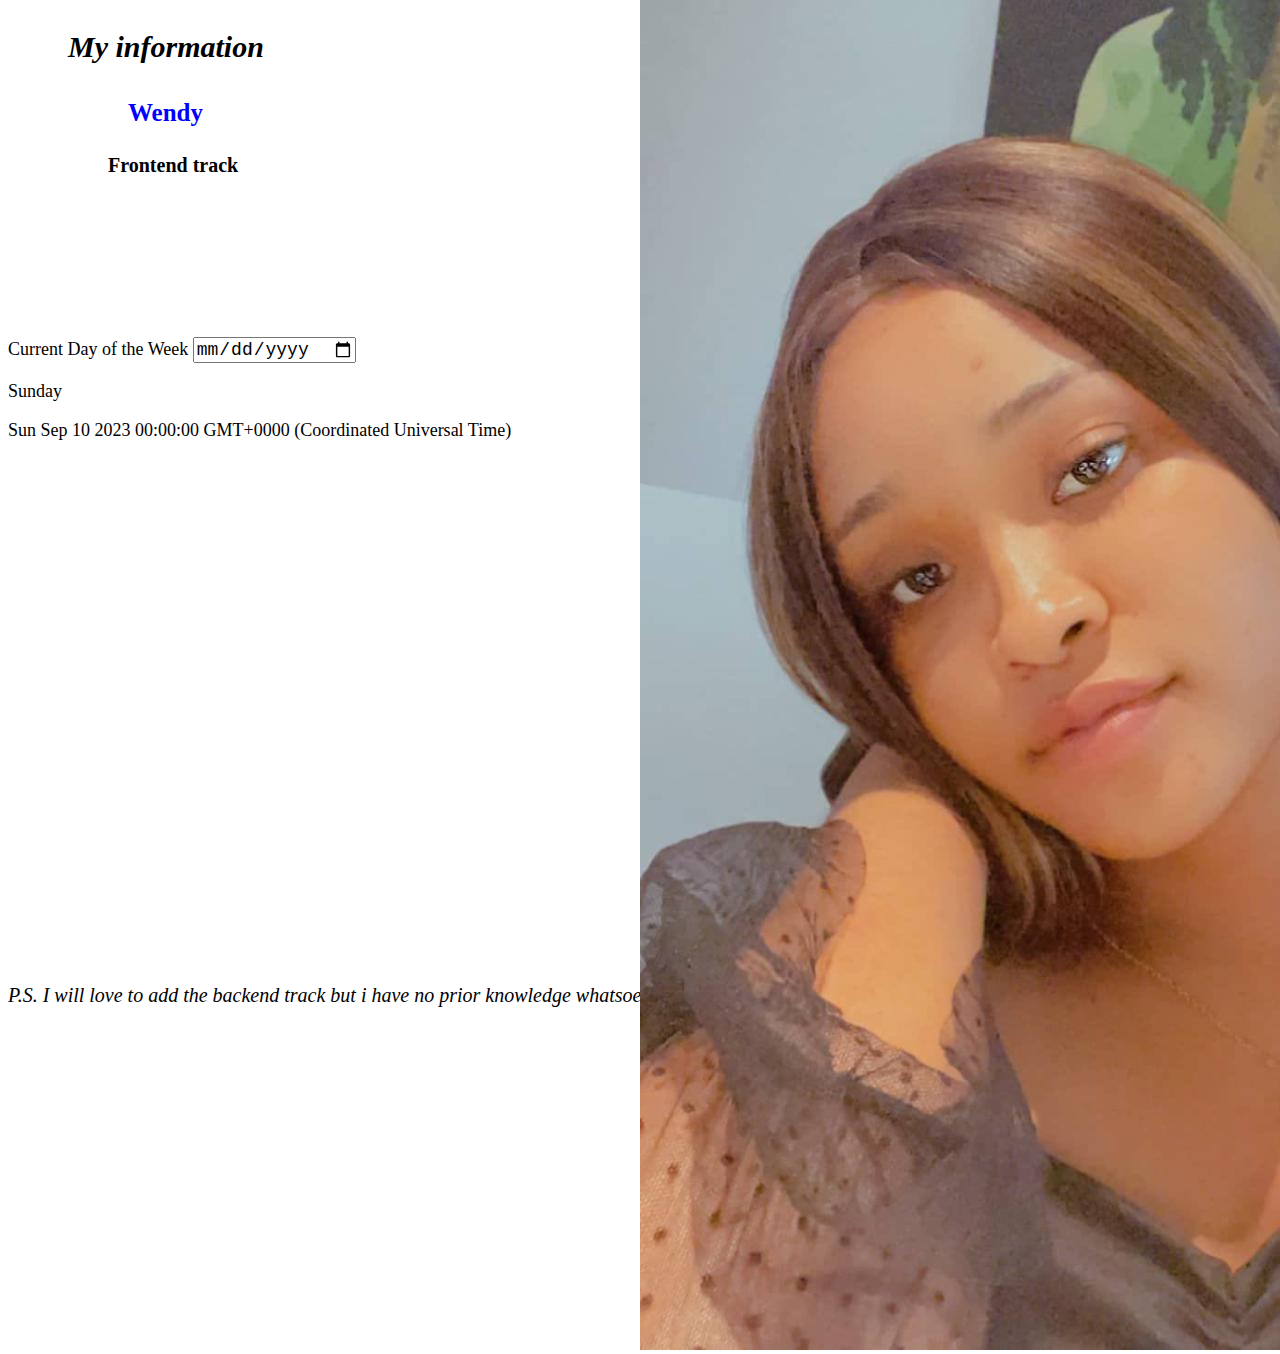
==== Stage 1 task/stg1.html @ 840ec139 "Add files via upload" ====
<!DOCTYPE html>
<html lang="en">
<head>
    <meta charset="UTF-8">
    <meta name="viewport" content="width=device-width, initial-scale=1.0">
    <link rel="stylesheet" href="stg1.css">
    <title>Stage 1 webpage</title>
</head>
<body>
    <h1 id="info">My information</h1>

    <h3 data-testid="slackUserName" id="sun">Wendy</h3>

    <div data-testid="myTrack", id="track">
        <h4>Frontend track</h4>
    </div>

    <div data-testid="slackDisplayImage" id="displayImage">
        <img src="slackdp.jpg" alt="Wendy's slack profile photo">
    </div>

    <div data-testid="currentdayOfTheWeek" class="dates" id="dayOfWeek">
        <label>Current Day of the Week</label>
        <input type="date" id="dayOfWeek">
        <br>
        <p>Sunday</p>
    </div>

    <div data-testid="currentUTCTime" class="dates" id="utcTime">
        <p id="demo"></p>

<script >
const d = new Date(Date.UTC(2023, 08, 10));
document.getElementById("demo").innerHTML = d;
</script>
    </div>

    <div id="ps">
        <p>P.S. I will love to add the backend track but i have no prior knowledge whatsoever</p>
    </div>


</body>
</html>
---- Stage 1 task/stg1.css ----
* {
    display: flexbox;
}

h1 {
    text-indent: 50px;
    padding: 10px;
    font-size: 30px;
    font-style: italic;
    
    
}


#sun  {
    text-align: left;
    text-indent: 120px;
    color: blue;
    font-size: 25px;
}

#track {
    
    text-indent: 100px;
    font-size: 20px;
}

#displayImage {
    position: absolute;
    top: 0;
    right: 0;
    width: 50%;
    height: auto;
}

.dates {
    font-size: 18px;
    
}

#dayOfWeek {
    margin-top: 80px;
    font-size: 18px;

}

#ps {
    padding-top: 40%;
    font-size: 20px;
    font-style: italic;
}
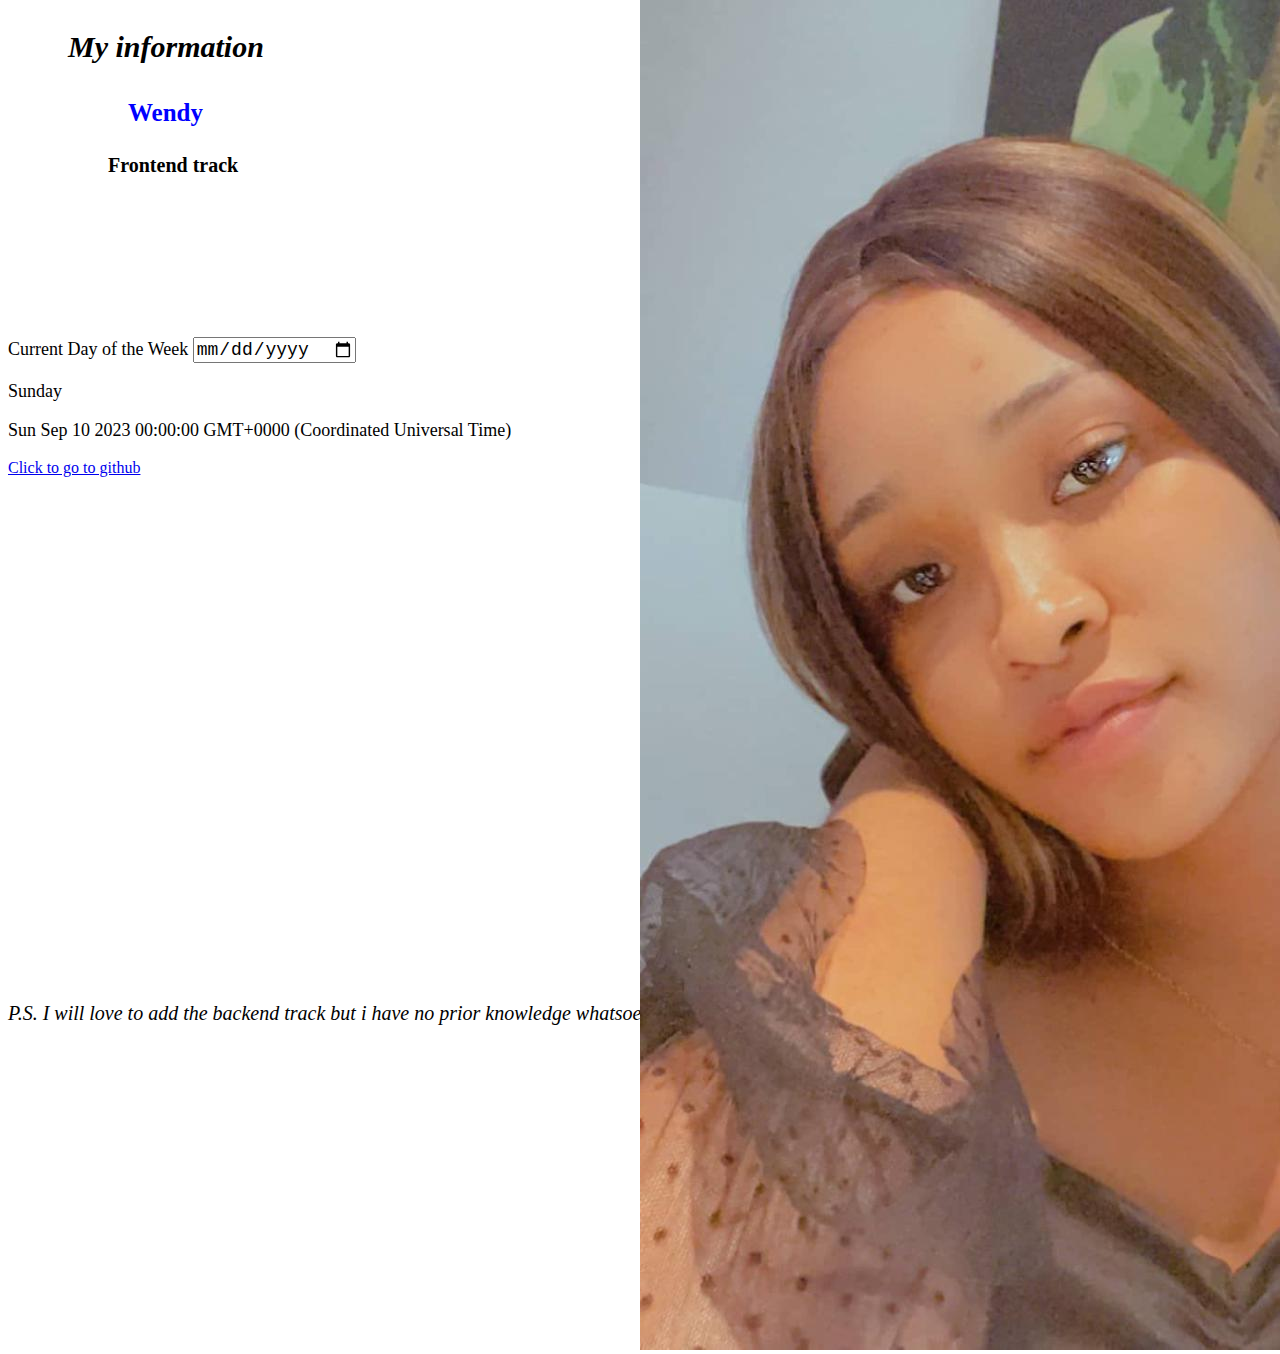
==== commit d4addddf: "stg1.html" ====
--- a/Stage 1 task/stg1.html
+++ b/Stage 1 task/stg1.html
@@ -35,6 +35,10 @@
 </script>
     </div>
 
+    <div data-testid="githubURL" id="giturl">
+        <a href="https://github.com/wendykcodes/zuritasks/tree/main/Stage%201%20task">Click to go to github</a>
+    </div>
+
     <div id="ps">
         <p>P.S. I will love to add the backend track but i have no prior knowledge whatsoever</p>
     </div>
